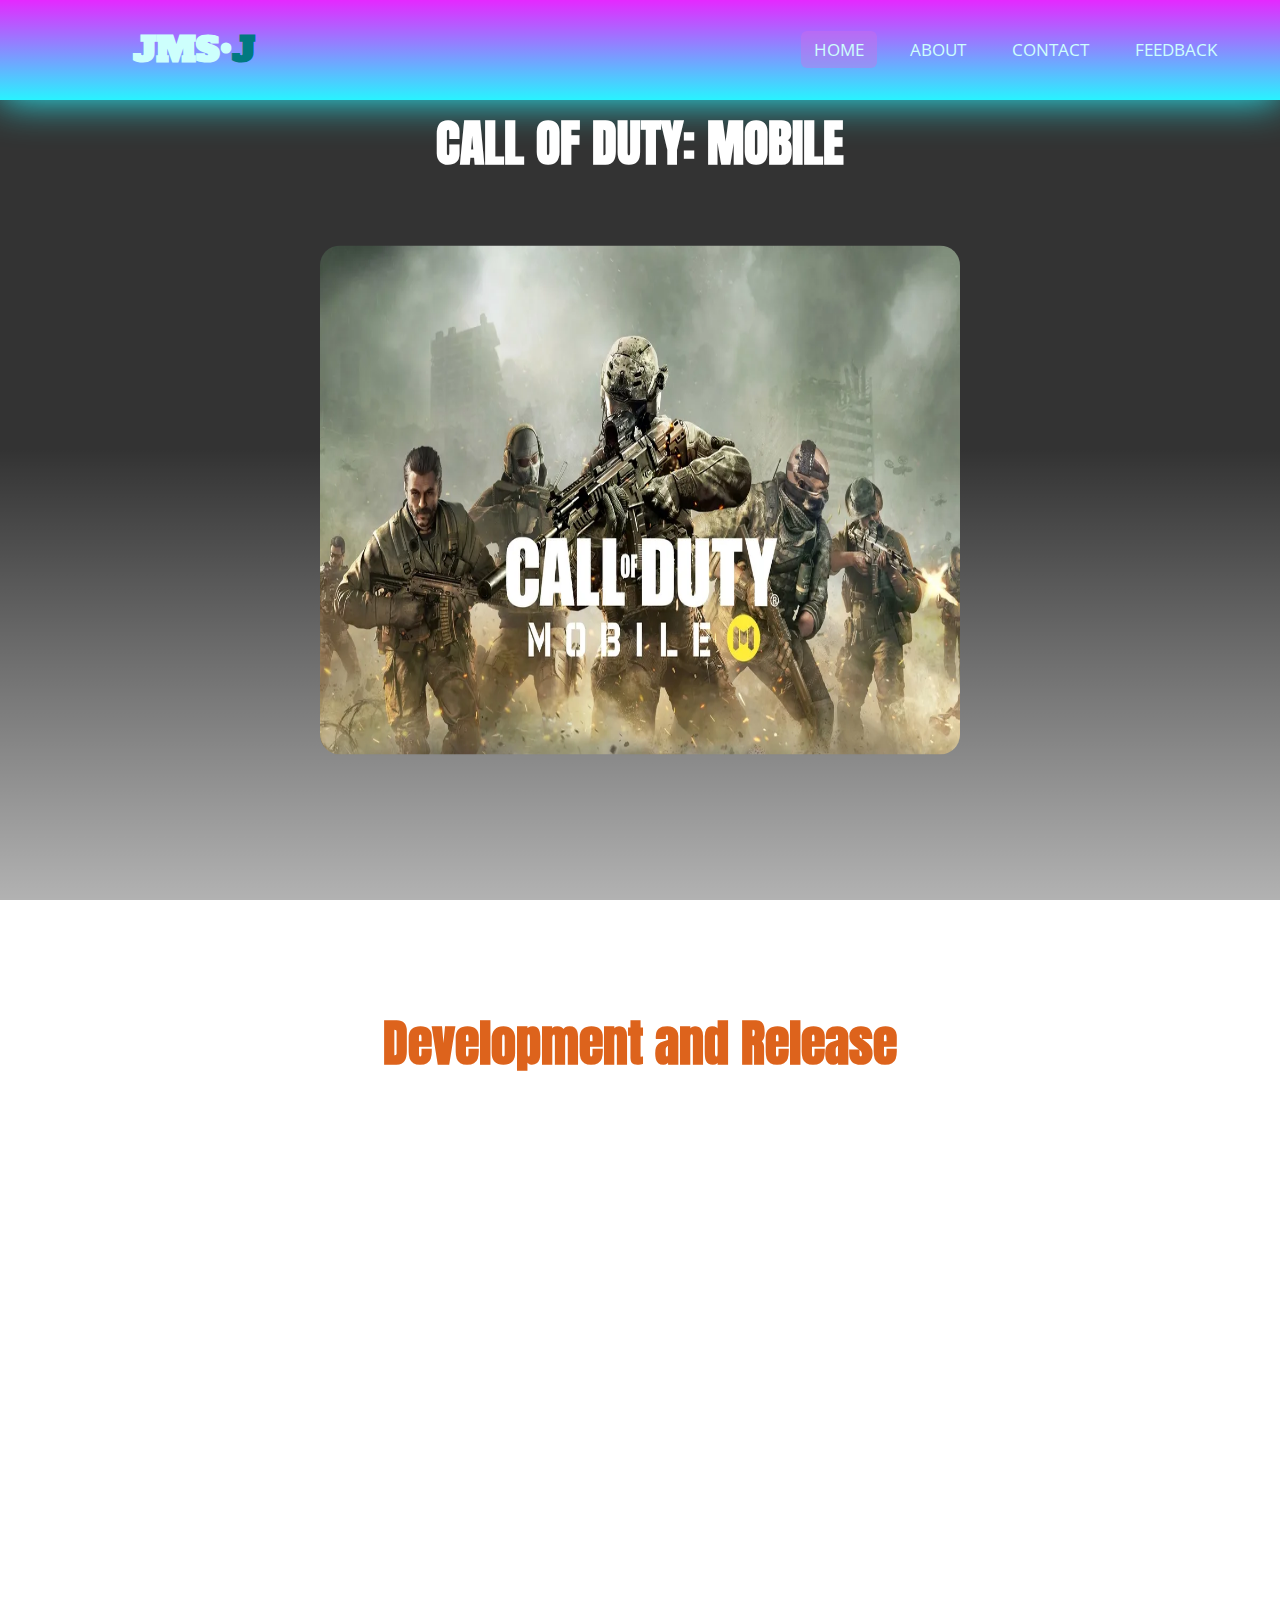
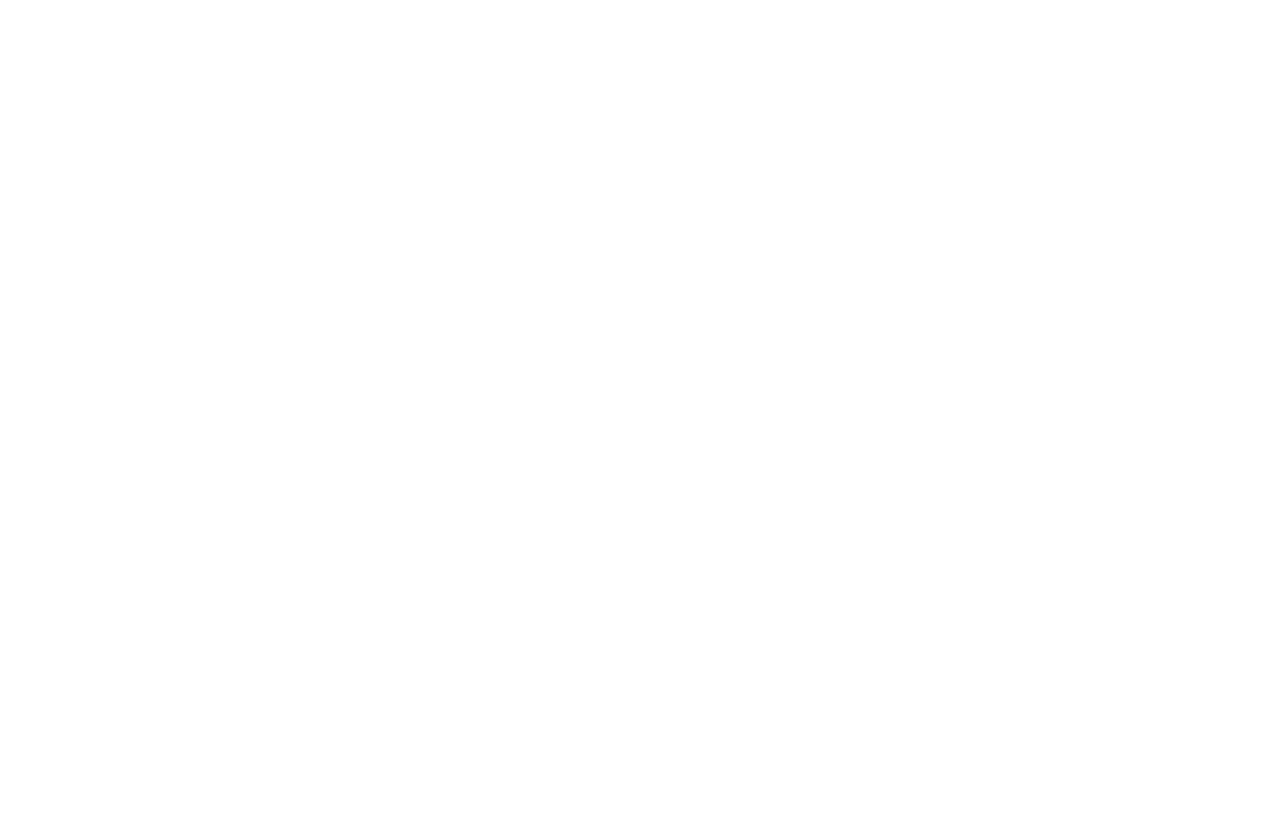
==== about.html @ 6ad6b6fe "Add files via upload" ====
<!DOCTYPE html>
<html>
<head>
	<meta charset="UTF-8">
	<meta name="viewport" content="width=device-width, initial-scale=1.0">
	<title>ABOUT</title>
	<link rel = "icon" type = "image/x=icon" href = "iconanime.png">
	<link rel = "stylesheet" href = "about.css">
	<style> @import url('https://fonts.googleapis.com/css2?family=Abril+Fatface&family=Alfa+Slab+One&family=Anton&family=Dancing+Script&family=Lobster&family=Montserrat:wght@300&family=Open+Sans:wght@300&family=Poppins:wght@100&family=Prata&family=Source+Serif+Pro:wght@300&display=swap'); </style>
	<link rel="stylesheet" href="https://fonts.googleapis.com/css2?family=Material+Symbols+Outlined:opsz,wght,FILL,GRAD@48,400,0,0" />
	<link rel="stylesheet" href="https://unpkg.com/aos@next/dist/aos.css" />
</head>
<body>
	<nav>
		<input type = "checkbox" id = "check">
			<label for = "check" class = "checkbtn">
				<i class="material-symbols-outlined">menu</i>
			</label>
		<label class = "logo"><a class = "back" href = "index.html">JMS•<span>J</span></a></label>
		<ul>
			<li><a class = "active" href = "home.html">HOME</a></li>
			<li><a href="about.html">ABOUT</a></li>
			<li><a href="contact.html">CONTACT</a></li>
			<li><a href="feedback.html">FEEDBACK</a></li>
		</ul>
	</nav>
	<section id="page1">
	<div class="text">
		<h1>CALL OF DUTY: MOBILE</h1>
		<div class="codm">
			<a href="#page2">
				<img class = "image" src = "codm.png">
				<img class = "image2" src = "codm2.png">
			</a>
		</div>
	</div>
	</section>
	<section id="page2">
		<h1>Development and Release</h1>
		<div data-aos="slide-right">
			<div class="box">
				<h2>Call of Duty: Mobile was announced in March 2019, with TiMi-J3, itself a TiMi Studio Group division, which is a subsidiary of Tencent Games, 
					leading development. Many of the game's features were revealed at this announcement, promising a familiar experience for fans of the console 
					games. The aim of the game was to take familiar aspects from the franchise's previous games and allow users to access them from their mobile 
					devices. It features two in-game currencies, as well as a battle pass. The initial release was in Australia on June 15, 2019, 
					following the soft-launches in Australia, Canada and Peru. Garena released the game in Hong Kong, Indonesia, Macau, Malaysia, 
					Philippines, Singapore, Taiwan & Thailand on September 29, 2019. The game was released in Europe, North America and Latin America by Activision 
					on September 30, 2019, and by Tencent Games in South Korea on October 1, 2019. VNG Games released the game after the worldwide release 
					in partnership with Activision and TiMi Studios in Vietnam on April 20, 2020. Tencent Games published the game for Mainland China on 
					December 24, 2020.
					Call of Duty: Mobile features many playable characters, maps, and game modes from previous games in the series. Different control settings 
					were included to cater to player's preferences. A "zombies" game mode was added to the game in November 2019. This game mode followed the 
					classic Call of Duty zombies "survival" formula where the player fights off endless waves of zombies, aiming to survive as long as possible. 
					A "Raid" mode was also included where the player had to defeat a set amount of waves of zombies before encountering one of two final bosses. 
					Call of Duty: Mobile Zombies mode was removed on March 25, 2020, due to the game mode not meeting Activision's standards.</h2>
			</div>
			<div class="boxbox"></div>
		</div>
	</section>
	<script src="https://unpkg.com/aos@next/dist/aos.js"></script>
	<script>
		AOS.init({
			duration: 2000
		});
	</script>
</body>
</html>
---- about.css ----
@import url('https://fonts.googleapis.com/css2?family=Alfa+Slab+One&family=Open+Sans:wght@300&display=swap'); 

* {
	margin: 0px;
	padding: 0px;
	box-sizing: border-box;
}

html {
	scroll-behavior: smooth;
}

body {
	background-image: linear-gradient(rgba(0, 0, 0, 0.8), rgba(0, 0, 0, 0.8), rgba(0, 0, 0, 0.3)), url("background.gif");
	background-size: cover;
	background-repeat: no-repeat;
	background-attachment: fixed;
	background-size: 100% 100%;
}

nav label.logo {
	color: #C4FCFF;
	font-size: 35px;
	line-height: 80px;
	padding: 0 100px;
	font-weight: bold;
	font-family: 'Alfa Slab One', cursive;
}

span {
	color: #007980;
}

nav {
	width: 100%;
	background: linear-gradient(to top, #28F3FF, #E528FF);
	display: flex;
	justify-content: space-between;
	align-items: center;
	padding: 10px 20px;
	box-shadow: 0 0px 40px #28F3FF;
}

nav label a {
	color: #CDFFFC;
	padding: 7px 13px;
	border-radius: 6px;
	text-transform: uppercase;
	text-decoration: none;
	cursor: default;
}

nav label a:hover {
	background: none;
}

nav ul {
	float: right;
	margin-right: 20px;
	display: flex;
	justify-content: center;
	align-items: center;
	font-family: 'Open Sans', sans-serif;
}

nav ul li {
	display: inline-block;
	line-height: 80px;
	margin: 0 5px;
	list-style: none;
	padding: 0px 5px;
}

nav ul li a {
	color: #CDFFFC;
	font-size: 17px;
	padding: 7px 13px;
	border-radius: 6px;
	text-transform: uppercase;
	text-decoration: none;
}

a.active, a:hover {
	background: rgba(207, 110, 231 , 0.4);
	transition: .5s;
}

.checkbtn {
	font-size: 30px;
	color: black;
	float: right;
	line-height: 80px;
	margin-right: 40px;
	cursor: pointer;
	display: none;
}

#check {
	display: none;
}

@media (max-width: 952px) {
	label.logo {
		font-size: 30px;
		padding-left: 50px;
	}
	nav ul li a {
		font-size: 16px;
	}
}

@media (max-width: 858px) {
	.checkbtn {
		display: block;
	}
	nav {
		height: 85px;
	}
	ul {
		position: fixed;
		z-index: 11;
		width: 100%;
		height: 100vh;
		background: rgba(88, 199, 255, 0.2);
		top: 80px;
		left: -150%;
		text-align: center;
		transition: all .5s;
	}
	nav ul li {
        display: block;
		margin: 50px 0;
		line-height: 30px;
	}
	nav ul li a {
		font-size: 20px;
	}
	a:hover a.active {
        background: none;
		color: #0082e6;
	}
	#check:checked ~ ul {
		display: block;
		left: 0;
	}
}

.material-symbols-outlined {
	color: #007980;
	font-variation-settings:
	'FILL' 0,
	'wght' 400,
	'GRAD' 0,
	'opsz' 48
}

#page1 {
	height: 100vh;
	width: 100%;
}

.codm img.image {
	position: absolute;
	top: 50%;
	left: 50%;
	transform: translateX(-50%) translateY(-50%);
	width: 50%;
	margin-top: 50px;
	border-radius: 20px;
	animation: animate2 15s linear infinite;
}

@keyframes animate2 {
	0% {
		box-shadow: 0 0 15px rgb(255, 255, 255);
	}
	20% {
		box-shadow: 0 0 15px rgb(255, 255, 255);
	}
	40% {
		box-shadow: 0 0 15px rgb(88, 100, 86);
	}
	60% {
		box-shadow: 0 0 15px rgb(88, 100, 86);
	}
	80% {
		box-shadow: 0 0 15px rgb(88, 100, 86);
	}
	100% {
		box-shadow: 0 0 15px rgb(255, 255, 255);
	}
}

.codm img.image2 {
	position: absolute;
	top: 50%;
	left: 50%;
	transform: translateX(-50%) translateY(-50%);
	height: 509px;
	width: 50%;
	margin-top: 50px;
	border-radius: 20px;
	animation: animate 15s linear infinite;
}

@keyframes animate {
	0% {
		opacity: 0;
	}
	20% {
		opacity: 0;
	}
	40% {
		opacity: 1;
	}
	60% {
		opacity: 1;
	}
	80% {
		opacity: 1;
	}
	100% {
		opacity: 0;
	}
}

#page1 h1 {
	margin-top: 5px;
	font-size: 50px;
	color: white;
	text-align: center;
	font-family: 'Anton', sans-serif;
}

#page2 {
	height: 100vh;
	width: 100%;
	background-image: linear-gradient(rgba(0, 0, 0, 0.9), rgba(0, 0, 0, 0.3), rgba(0, 0, 0, 0.9)), url("callofduty.jpg");
	background-size: cover;
	background-repeat: no-repeat;
	background-attachment: fixed;
	background-size: 100% 100%;
}

#page2 h1 {
	font-size: 50px;
	color: rgb(221, 99, 28);
	text-align: center;
	font-family: 'Anton', sans-serif;
}

h2 {
	position: absolute;
	color: white;
	z-index: 1;
	text-align: justify;
	margin: 35px 400px 0 400px;
	padding: 15px;
	border: solid 2px #CDFFFC;
	border-radius: 10px;
	background-color: rgba(68, 68, 68, 0.2);
}

.boxbox {
	margin-top: 30px;
	display: block;
	position: relative;
	left: -20px;
	border-radius: 20px;
	border: solid 2px #CDFFFC;
	height: 80vh;
	width: 80%;
	background-color: rgba(0, 0, 0, 0.5);
	box-shadow: 0 0 10px #CDFFFC, inset 0 0 10px #CDFFFC;
}

@media (max-width: 858px) {
	.codm img.image {
		position: absolute;
		top: 50%;
		left: 50%;
		transform: translateX(-50%) translateY(-50%);
		width: 90%;
		margin-top: 50px;
	}
	.codm img.image2 {
		position: absolute;
		top: 50%;
		left: 50%;
		transform: translateX(-50%) translateY(-50%);
		height: 215px;
		width: 90%;
		margin-top: 50px;
	}
	#page1 h1 {
		margin-top: 35px;
		font-size: 30px;
	}
	#page2 h1 {
		position: relative;
		top: 5px;
		font-size: 30px;
	}
	h2 {
		font-size: 12px;
		position: absolute;
		z-index: 1;
		text-align: justify;
		margin: 35px 35px 0 35px;
		padding: 20px 10px 20px 10px;
		margin-top: 10px;
		box-shadow: 0 0 10px #CDFFFC, inset 0 0 10px #CDFFFC;
	}
	.boxbox {
		display: none;
	}
}
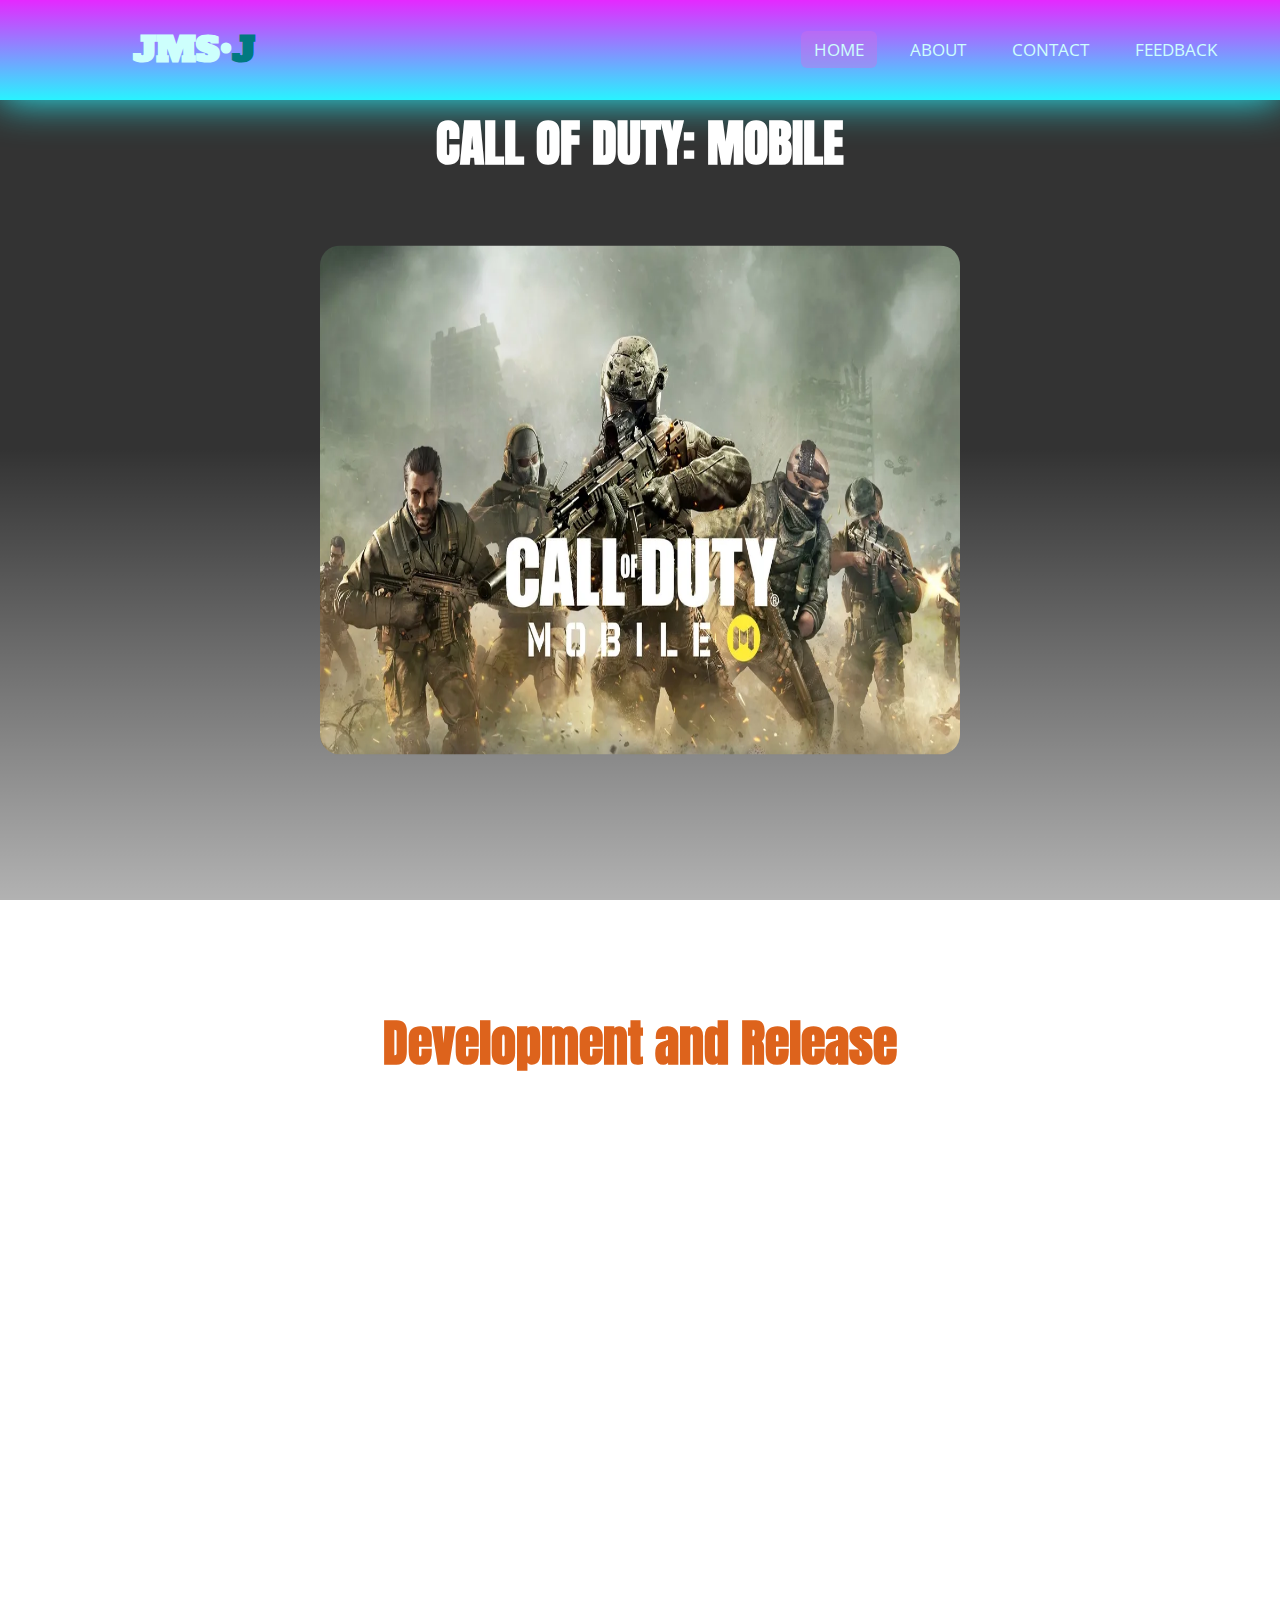
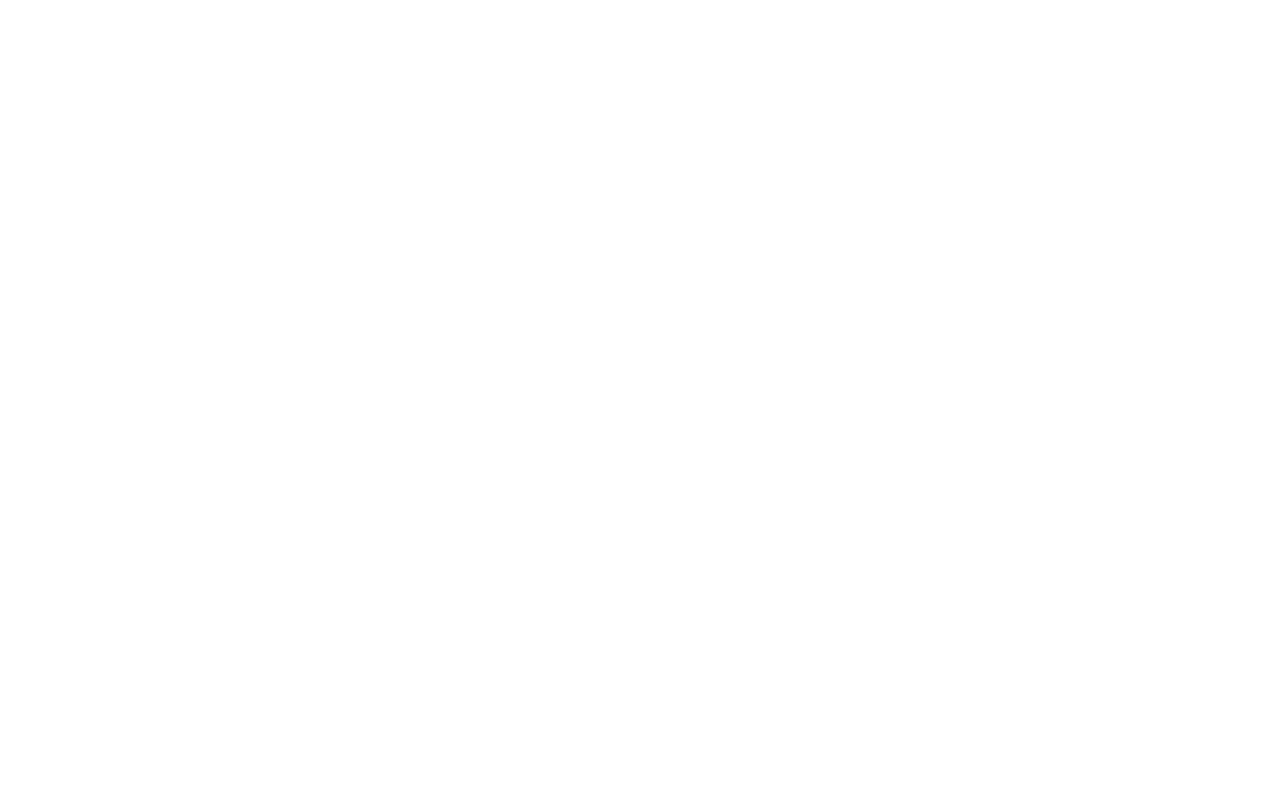
==== commit 315a0818: "Update about.html" ====
--- a/about.html
+++ b/about.html
@@ -38,7 +38,6 @@
 	<section id="page2">
 		<h1>Development and Release</h1>
 		<div data-aos="slide-right">
-			<div class="box">
 				<h2>Call of Duty: Mobile was announced in March 2019, with TiMi-J3, itself a TiMi Studio Group division, which is a subsidiary of Tencent Games, 
 					leading development. Many of the game's features were revealed at this announcement, promising a familiar experience for fans of the console 
 					games. The aim of the game was to take familiar aspects from the franchise's previous games and allow users to access them from their mobile 
@@ -52,8 +51,8 @@
 					were included to cater to player's preferences. A "zombies" game mode was added to the game in November 2019. This game mode followed the 
 					classic Call of Duty zombies "survival" formula where the player fights off endless waves of zombies, aiming to survive as long as possible. 
 					A "Raid" mode was also included where the player had to defeat a set amount of waves of zombies before encountering one of two final bosses. 
-					Call of Duty: Mobile Zombies mode was removed on March 25, 2020, due to the game mode not meeting Activision's standards.</h2>
-			</div>
+					Call of Duty: Mobile Zombies mode was removed on March 25, 2020, due to the game mode not meeting Activision's standards.
+				</h2>
 			<div class="boxbox"></div>
 		</div>
 	</section>
@@ -64,4 +63,4 @@
 		});
 	</script>
 </body>
-</html>+</html>
--- a/about.css
+++ b/about.css
@@ -256,9 +256,7 @@
 	text-align: justify;
 	margin: 35px 400px 0 400px;
 	padding: 15px;
-	border: solid 2px #CDFFFC;
 	border-radius: 10px;
-	background-color: rgba(68, 68, 68, 0.2);
 }
 
 .boxbox {
@@ -274,6 +272,44 @@
 	box-shadow: 0 0 10px #CDFFFC, inset 0 0 10px #CDFFFC;
 }
 
+@media (max-width: 952px) {
+	.codm img.image {
+		position: absolute;
+		top: 50%;
+		left: 50%;
+		transform: translateX(-50%) translateY(-50%);
+		width: 50%;
+		margin-top: 50px;
+	}
+	.codm img.image2 {
+		position: absolute;
+		top: 50%;
+		left: 50%;
+		transform: translateX(-50%) translateY(-50%);
+		height: 270px;
+		width: 50%;
+		margin-top: 50px;
+	}
+	h2 {
+		font-size: 13px;
+		position: absolute;
+		z-index: 1;
+		text-align: justify;
+		margin: 0 230px 0 230px;
+		padding: 20px 10px 20px 10px;
+		margin-top: 10px;
+	}
+	.boxbox {
+		margin-top: 30px;
+		display: block;
+		position: relative;
+		left: -20px;
+		border-radius: 20px;
+		height: 80vh;
+		width: 80%;
+	}
+}
+
 @media (max-width: 858px) {
 	.codm img.image {
 		position: absolute;
@@ -314,4 +350,4 @@
 	.boxbox {
 		display: none;
 	}
-}+}
